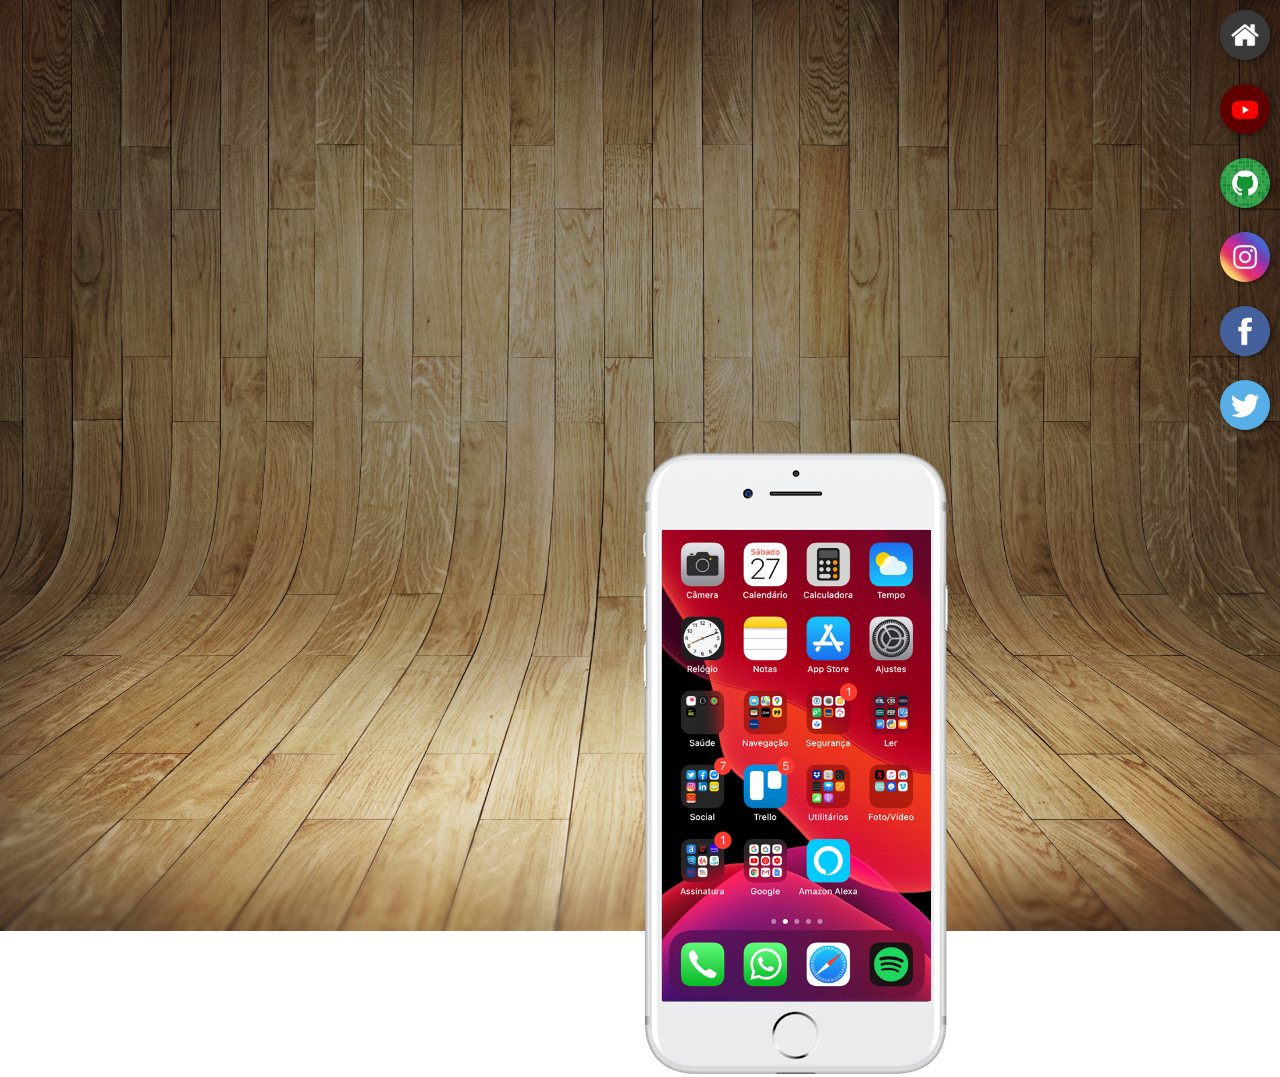
==== index.html @ e7e77da0 "criei o arquivo do iphone" ====
<!DOCTYPE html>
<html lang="pt-br">
<head>
    <meta charset="UTF-8">
    <meta name="viewport" content="width=device-width, initial-scale=1.0">
    <title>Projeto Redes Sociais</title>
    <link rel="shortcut icon" href="favicon.ico" type="image/x-icon">
    <link rel="stylesheet" href="estilos/style.css">
</head>
<body>
    <main>
        <section id="telefone">
            <iframe src="home.html" name="tela" id="tela" frameborder="0"></iframe>
        </section>

        <section id="redes-sociais">
            <a href="#" target="tela"><img src="imagens/logo-home.jpg" alt="Home"></a><br>

            <a href="#" target="tela"><img src="imagens/logo-youtube.jpg" alt="Yt"></a><br>

            <a href="#" target="tela"><img src="imagens/logo-github.jpg" alt="GitHub"></a><br>

            <a href="#" target="tela"><img src="imagens/logo-instagram.jpg" alt="Insta"></a><br>

            <a href="#" target="tela"><img src="imagens/logo-facebook.jpg" alt="Face"></a><br>

            <a href="" target="tela"><img src="imagens/logo-twitter.jpg" alt=""></a>
        </section>
    </main>
</body><br>
</html>
---- estilos/style.css ----
@charset "UTF-8";

* {
    margin: 0px;
    padding: 0px;
}

html, body {
    height: 100vh;
    width: 100vw;
}

body {
    background: url('../imagens/fundo-madeira.jpg') no-repeat top center;
    background-size: cover;
    background-attachment: fixed;
}

main {
    position: relative;
    height: 100vh;
}

section#telefone {
    position: absolute;
    top: 50%;
    left: 50%;
    transform: translate(-50, -50);

    height: 627px;
    width: 311px;
    background: url('../imagens/frame-iphone.png');
}

iframe#tela {
    position: relative;
    top: 80px;
    left: 22px;
    width: 269px;
    height: 471px;
}

section#redes-sociais {
    text-align: right;
}

section#redes-sociais img {
    width: 50px;
    margin: 10px;
    border-radius: 50%;
    box-shadow: 2px 2px 5px rgba(0, 0, 0, 0.418);
    box-sizing: border-box;
}

section#redes-sociais img:hover {
    border: 2px solid rgba(255, 255, 255, 0.705);
    transform: translate(-3px, -3px);
    box-shadow: 5px 5px 10px rgba(0, 0, 0, 0.336);
    transition: transform .5s, border 1s;
}
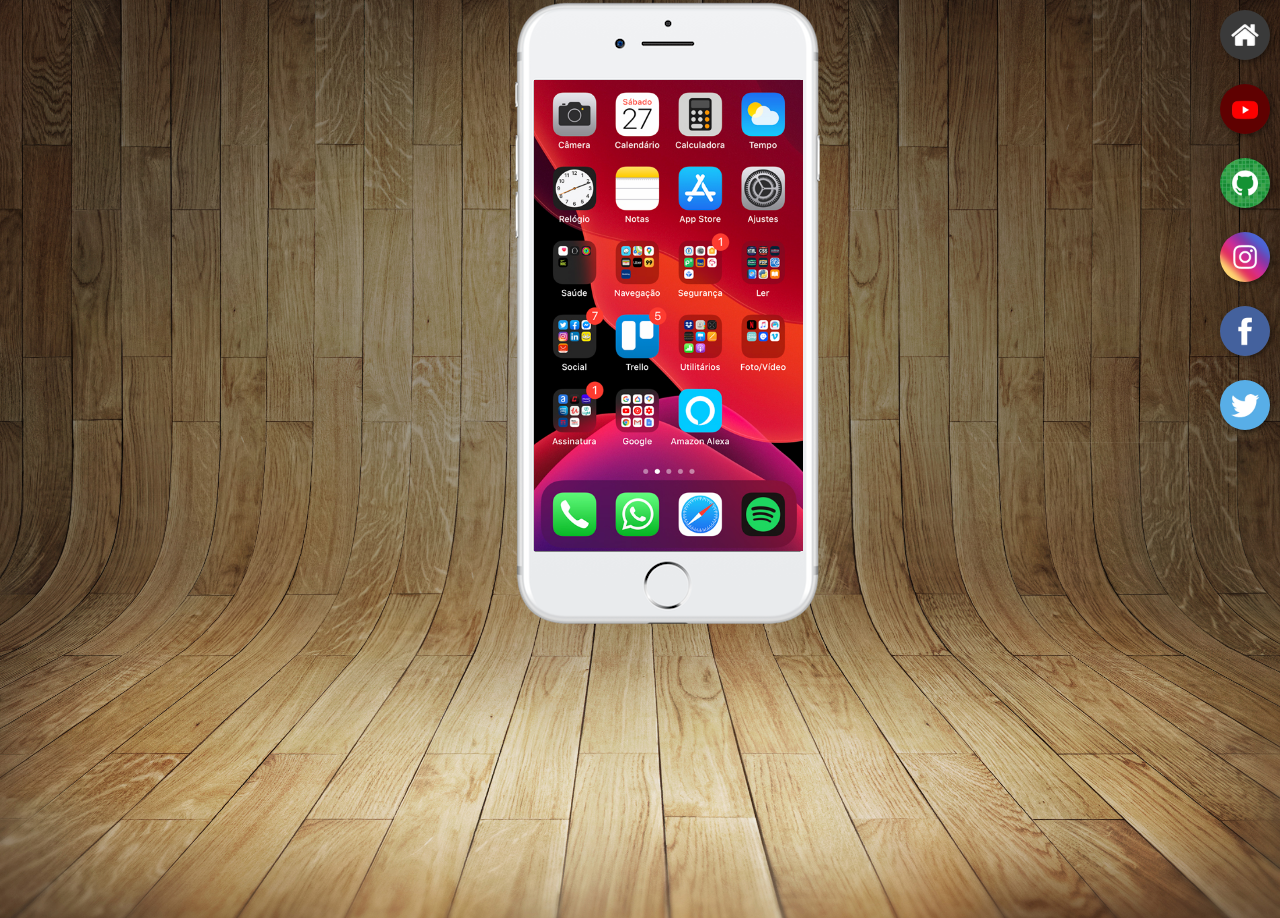
==== commit 0bb243a6: "atualizei o projeito" ====
--- a/index.html
+++ b/index.html
@@ -14,11 +14,11 @@
         </section>
 
         <section id="redes-sociais">
-            <a href="#" target="tela"><img src="imagens/logo-home.jpg" alt="Home"></a><br>
+            <a href="home.html" target="tela"><img src="imagens/logo-home.jpg" alt="Home"></a><br>
 
-            <a href="#" target="tela"><img src="imagens/logo-youtube.jpg" alt="Yt"></a><br>
+            <a href="" target="tela"><img src="imagens/logo-youtube.jpg" alt="Yt"></a><br>
 
-            <a href="#" target="tela"><img src="imagens/logo-github.jpg" alt="GitHub"></a><br>
+            <a href="https://github.com/gabrieloliveiramacedomoura" target="tela"><img src="imagens/logo-github.jpg" alt="GitHub"></a><br>
 
             <a href="#" target="tela"><img src="imagens/logo-instagram.jpg" alt="Insta"></a><br>
 
--- a/estilos/style.css
+++ b/estilos/style.css
@@ -3,6 +3,11 @@
 * {
     margin: 0px;
     padding: 0px;
+}
+
+::-webkit-scrollbar {
+    width: 0px;
+    height: 0px;
 }
 
 html, body {
@@ -22,14 +27,16 @@
 }
 
 section#telefone {
+    margin: auto;
     position: absolute;
-    top: 50%;
-    left: 50%;
+    top: 0%;
+    left: 40%;
     transform: translate(-50, -50);
 
     height: 627px;
     width: 311px;
     background: url('../imagens/frame-iphone.png');
+    
 }
 
 iframe#tela {
